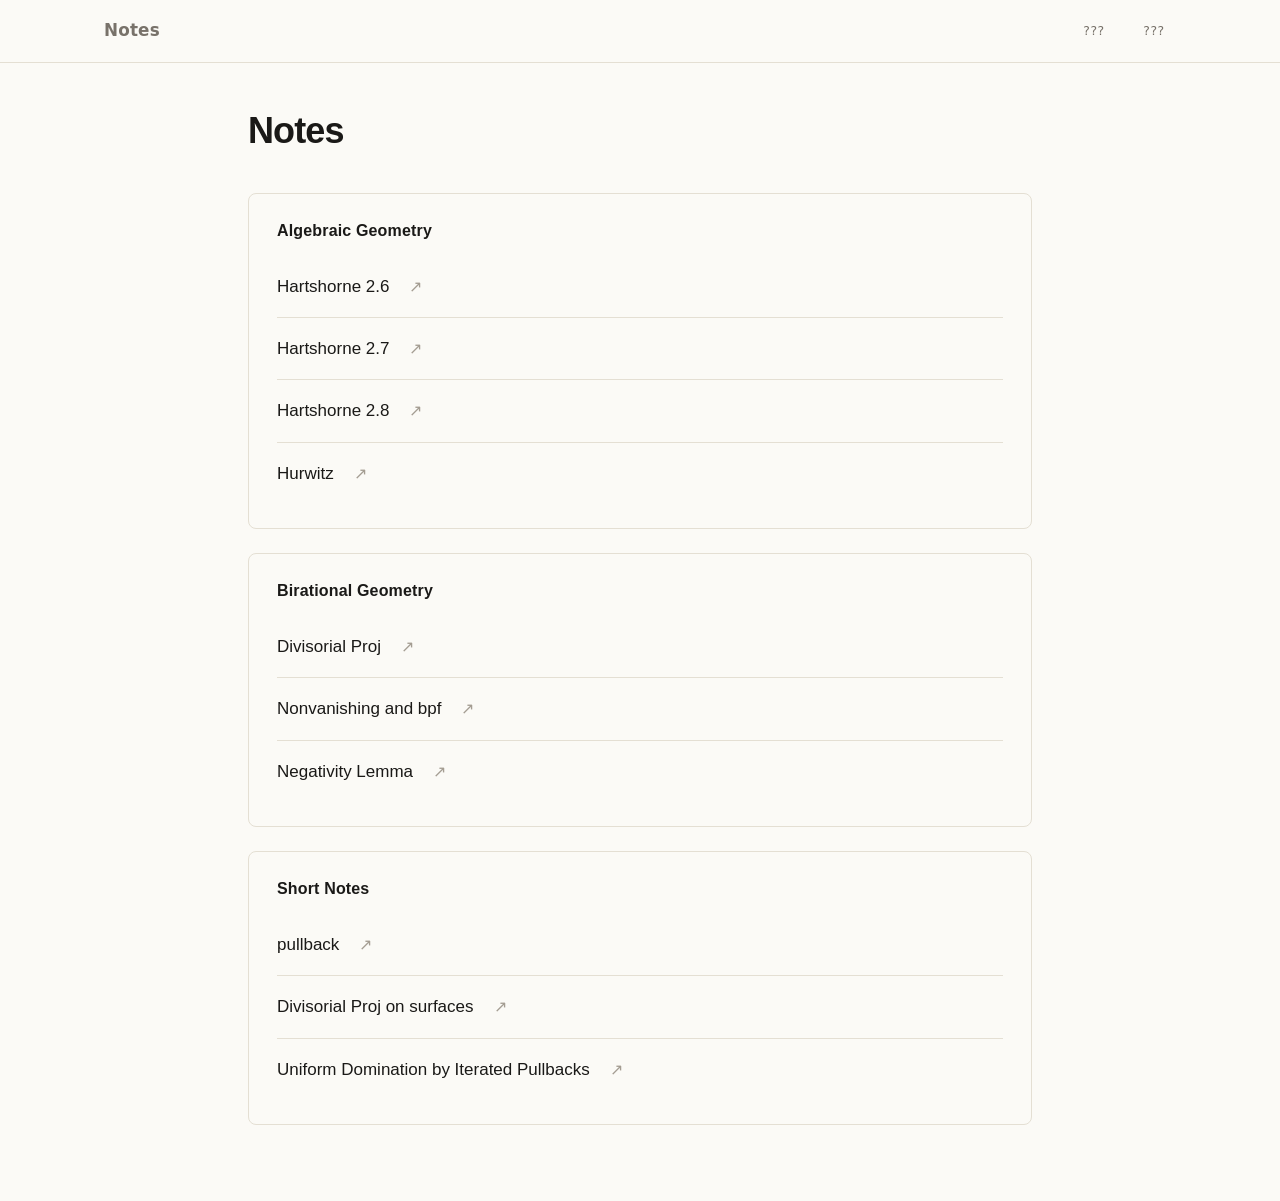
==== site/index.html @ 564befff "Add uniform domination note under Short Notes" ====
<!DOCTYPE html><html lang="en"><head><meta charset="utf-8">
<meta name="viewport" content="width=device-width,initial-scale=1"><title>Junjie Chen</title>
<style>
:root{--paper:#fbfaf6;--paper2:#f3f0e8;--ink:#1a1917;--soft:#3d3a34;--muted:#78726a;
--faint:#a49d92;--rule:#e4dfd3;--rule2:#cec7b7;--accent:#9a3b2c;--tint:rgba(154,59,44,.045);}
*{box-sizing:border-box}
body{margin:0;background:var(--paper);color:var(--soft);font-family:"Source Serif 4",Georgia,serif;
font-size:16.5px;line-height:1.8;-webkit-font-smoothing:antialiased}
a{color:var(--accent);text-decoration:underline;text-underline-offset:.2em;text-decoration-color:rgba(154,59,44,.3)}
.wrap{max-width:46rem;margin:0 auto;padding:0 1.8rem}
.topnav{display:flex;align-items:center;justify-content:space-between;gap:2rem;position:sticky;top:0;z-index:9;
background:rgba(251,250,246,.92);backdrop-filter:blur(8px);border-bottom:1px solid var(--rule);
padding:1rem 1.8rem;font-family:system-ui,sans-serif}
.brand{font-size:.95rem;letter-spacing:.18em;font-weight:600;color:var(--ink);text-decoration:none}
.topnav nav{display:flex;gap:1.4rem;font-size:.74rem;letter-spacing:.12em;margin-left:auto}
.topnav nav a{color:var(--muted);text-decoration:none}
.topnav nav a:hover{color:var(--accent)}
.topnav nav button{font:inherit;background:none;border:0;padding:0;color:var(--muted);cursor:pointer;letter-spacing:inherit}
.topnav nav button:hover{color:var(--accent)}
.hero{padding:5.5rem 0 3.5rem}
.hero h1{margin:0 0 .9rem;font-size:clamp(2.6rem,6vw,4rem);letter-spacing:-.02em;line-height:1.1;color:var(--ink)}
.hero p{margin:0;color:var(--muted);font-size:1rem;max-width:30rem}
section{padding:3.2rem 0;border-top:1px solid var(--rule)}
.shead{display:flex;align-items:baseline;gap:.9rem;margin-bottom:1.7rem}
.snum{font-family:system-ui,sans-serif;font-size:.7rem;letter-spacing:.12em;color:var(--accent)}
.shead h2{margin:0;font-size:1.05rem;font-weight:600;letter-spacing:.02em;color:var(--ink)}
.shead span.note{margin-left:auto;font-family:system-ui,sans-serif;font-size:.72rem;color:var(--faint)}
.group{margin:1.6rem 0 0}
.glabel{display:flex;align-items:center;gap:.75rem;font-family:system-ui,sans-serif;font-size:1.06rem;
font-weight:700;letter-spacing:.01em;color:var(--ink);margin:2.3rem 0 .85rem}
.glabel::before{content:"";width:22px;height:2px;background:var(--accent);flex:none}
.glabel:first-child{margin-top:.2rem}
.row{display:flex;align-items:baseline;gap:1rem;padding:.62rem 0;border-bottom:1px solid var(--rule);
text-decoration:none;color:inherit}
.row:last-child{border-bottom:0}
.row:hover .t{color:var(--accent)}
.row .t{font-size:1rem;color:var(--ink);transition:color .15s}
.row .meta{margin-left:auto;font-family:system-ui,sans-serif;font-size:.7rem;letter-spacing:.1em;color:var(--faint)}
.row .arrow{color:var(--faint);font-size:.8rem}
.row:hover .arrow{color:var(--accent)}
.empty{font-size:.9rem;color:var(--faint);padding:.5rem 0}
.about p{margin:0 0 .5rem;color:var(--muted);font-size:.95rem}
.about a{text-decoration:none;border-bottom:1px solid rgba(154,59,44,.28)}
footer{max-width:46rem;margin:0 auto;padding:2.6rem 1.8rem 4rem;color:var(--faint);
font-family:system-ui,sans-serif;font-size:.72rem;letter-spacing:.06em}
.crumb{font-family:system-ui,sans-serif;font-size:.78rem;letter-spacing:.02em;
color:var(--faint);margin:2.6rem 0 1.4rem}
.crumb a{color:var(--muted);text-decoration:none}
.crumb span{margin:0 .55rem;color:var(--rule2)}
main.article{max-width:44rem;margin:0 auto;padding:0 1.8rem 6rem}
.article h1{font-size:2rem;margin:.4rem 0 1.2rem;line-height:1.25;color:var(--ink)}
.article h2{font-size:1.3rem;margin:2.5rem 0 1rem;padding-bottom:.4rem;border-bottom:1px solid var(--rule);color:var(--ink)}
.article h3{font-size:1.06rem;margin:1.8rem 0 .6rem;color:var(--ink)}
.article p{margin:0 0 1.05rem;text-align:justify}
.header-section-number{font-family:system-ui,sans-serif;font-size:.78em;color:var(--faint);margin-right:.5em}
.stmt{margin:1.7rem 0;padding:1rem 1.3rem;border-left:2px solid var(--rule2)}
.stmt-theorem,.stmt-lemma,.stmt-proposition,.stmt-corollary{border-left-color:var(--accent);background:var(--tint)}
.stmt-definition{border-left-color:#35506f;background:rgba(53,80,111,.045)}
.stmt-head{display:flex;gap:.5rem;align-items:baseline;margin-bottom:.6rem;font-family:system-ui,sans-serif}
.stmt-kind{font-size:.74rem;font-weight:700;letter-spacing:.14em;color:var(--muted)}
.stmt-num{font-size:.78rem;font-weight:600;color:var(--muted)}
.stmt-theorem .stmt-kind,.stmt-theorem .stmt-num,.stmt-lemma .stmt-kind,.stmt-lemma .stmt-num{color:var(--accent)}
.stmt>p:last-child{margin-bottom:0}
.proof{margin:1.1rem 0 1.8rem;padding-left:1.2rem;border-left:1px solid var(--rule)}
.proof-head{font-family:system-ui,sans-serif;font-size:.72rem;font-weight:600;letter-spacing:.2em;color:var(--faint);margin-bottom:.5rem}
.eq{text-align:center;margin:1.4rem 0}.eq p{text-align:center;margin:0}
a.xref{text-decoration:none;border-bottom:1px solid rgba(154,59,44,.3)}
.math-source{margin:0 .05em}
.math-source.katex-display{margin:1.4rem 0;overflow-x:auto;overflow-y:hidden}
.katex{font-size:1.04em}

/* make4ht 输出的排版映射 */
/* pandoc 生成的定理块 */
.proposition,.lemma,.theorem,.corollary{margin:1.7rem 0;padding:1rem 1.3rem;border-left:2px solid var(--accent);background:var(--tint)}
.definition{margin:1.7rem 0;padding:1rem 1.3rem;border-left:2px solid #35506f;background:rgba(53,80,111,.045)}
.example,.remark{margin:1.7rem 0;padding:1rem 1.3rem;border-left:2px solid var(--rule2)}
.proposition p,.lemma p,.theorem p,.definition p,.example p,.remark p{margin:0 0 .6rem}
.proposition p:last-child,.lemma p:last-child,.theorem p:last-child,.definition p:last-child,
.example p:last-child,.remark p:last-child{margin-bottom:0}
.proof{margin:1.1rem 0 1.8rem;padding-left:1.2rem;border-left:1px solid var(--rule)}
.newtheorem{margin:1.6rem 0;padding:1rem 1.3rem;border-left:2px solid var(--rule2)}
.newtheorem .head{display:block;margin-bottom:.45rem;font-family:system-ui,sans-serif;font-size:.8rem;
font-weight:700;letter-spacing:.08em;color:var(--accent)}
.cmbx-12,.cmbx-10,.cmbx-9,.cmbx-8{font-weight:600}
.cmti-12,.cmti-10,.cmti-9,.cmti-8,.cmsl-12{font-style:italic}
.qopname{font-style:normal}
.titlemark{display:none}
h3.sectionHead{font-size:1.7rem;margin:0 0 1.2rem;padding-bottom:.5rem;border-bottom:1px solid var(--rule);color:var(--ink)}
h4.subsectionHead{font-size:1.22rem;margin:2.2rem 0 .8rem;font-weight:600;color:var(--ink)}
h5.subsubsectionHead{font-size:1.05rem;margin:1.8rem 0 .6rem;font-weight:600;color:var(--ink)}
.article p.noindent,.article p.indent{margin:0 0 1.05rem}
.article img{max-width:100%;height:auto;display:block;margin:1.4rem auto}
.article .newtheorem p:last-child{margin-bottom:0}

.article h4{font-size:1rem;margin:1.5rem 0 .5rem;font-weight:600;color:var(--ink)}
.article h5{font-size:.96rem;margin:1.2rem 0 .4rem;font-weight:600;color:var(--ink)}
.notelayout{max-width:64rem;margin:0 auto;padding:0 1.8rem;display:grid;
grid-template-columns:minmax(0,1fr) 13rem;gap:2.5rem;align-items:start}
.notelayout main.article{max-width:none;margin:0;padding:0 0 6rem}
.notetoc{position:sticky;top:4.2rem;padding-top:3.4rem;font-family:system-ui,sans-serif;font-size:.78rem;line-height:1.55}
.notetoc .side-label{margin:0 0 .7rem;font-size:.66rem;letter-spacing:.18em;text-transform:uppercase;color:var(--faint)}
.notetoc ul{list-style:none;margin:0;padding:0}
.notetoc ul ul{padding-left:.85rem}
.notetoc li{margin:0}
.notetoc a{display:block;padding:.22rem 0 .22rem .75rem;border-left:1px solid var(--rule);
color:var(--muted);text-decoration:none}
.notetoc a:hover{color:var(--ink)}
@media(max-width:1000px){.notelayout{grid-template-columns:1fr;padding:0 1.2rem}.notetoc{display:none}
.notelayout main.article{padding:0 0 4rem}}
.pdf-meta{font-family:system-ui,sans-serif;font-size:.78rem;color:var(--muted);margin:0 0 1rem}
.pdf-view{width:100%;height:78vh;border:1px solid var(--rule);border-radius:6px;background:var(--paper2)}
.pdf-fallback{font-size:.9rem;color:var(--muted);padding:1rem}
@media(max-width:760px){.pdf-view{height:65vh}}
@media(max-width:640px){.topnav{padding:.9rem 1.2rem}.topnav nav{gap:.9rem;font-size:.68rem}
.hero{padding:3.4rem 0 2.4rem}.row .meta{display:none}}
</style><link rel="stylesheet" href="assets/css/note-reading.css?v=20261115-3"></head><body>
<header class="topnav"><nav><a href="index.html#note">Notes</a><button id="egg" type="button" title="彩蛋" aria-label="彩蛋">???</button><button id="tiger-egg" type="button" title="老虎爆炸彩蛋" aria-label="老虎爆炸彩蛋">???</button></nav></header>

<div class="wrap">
  <div class="hero"><h1>Notes</h1></div>
  <section id="note">
    <div class="group"><p class="glabel">Algebraic Geometry</p><a class="row" href="notes/hartshorne-2-6.html"><span class="t">Hartshorne 2.6</span><span class="arrow">↗</span></a><a class="row" href="notes/hartshorne-2-7.html"><span class="t">Hartshorne 2.7</span><span class="arrow">↗</span></a><a class="row" href="notes/hartshorne-2-8.html"><span class="t">Hartshorne 2.8</span><span class="arrow">↗</span></a><a class="row" href="notes/hurwitz.html"><span class="t">Hurwitz</span><span class="arrow">↗</span></a></div><div class="group"><p class="glabel">Birational Geometry</p><a class="row" href="notes/divisorial-proj.html"><span class="t">Divisorial Proj</span><span class="arrow">↗</span></a><a class="row" href="notes/nonvanishing-bpf.html"><span class="t">Nonvanishing and bpf</span><span class="arrow">↗</span></a><a class="row" href="notes/negativity.html"><span class="t">Negativity Lemma</span><span class="arrow">↗</span></a></div>
    <div class="group" id="short-notes"><p class="glabel">Short Notes</p><a class="row" href="notes/pullback.html"><span class="t">pullback</span><span class="arrow">↗</span></a><a class="row" href="notes/divisorial-proj-surfaces.html"><span class="t">Divisorial Proj on surfaces</span><span class="arrow">↗</span></a><a class="row" href="notes/uniform-domination.html"><span class="t">Uniform Domination by Iterated Pullbacks</span><span class="arrow">↗</span></a></div>
  </section>
</div>

<canvas id="fx" style="position:fixed;inset:0;pointer-events:none;z-index:9998"></canvas>
<div id="fx-flash" style="position:fixed;inset:0;pointer-events:none;z-index:9997;opacity:0;
  background:radial-gradient(circle at 50% 42%, rgba(255,246,214,.95) 0%, rgba(255,214,140,.45) 22%,
  rgba(255,255,255,0) 62%);transition:opacity .5s ease-out"></div>
<script src="assets/js/celebration.js?v=bd45872902ae" defer></script>

<script src="assets/js/tiger-celebration.js?v=20261115-5" defer></script>
</body></html>
---- site/assets/css/note-reading.css ----
/* Shared reading layout: quiet chrome, a warm paper surface, and local math scrolling. */
html{-webkit-text-size-adjust:100%;text-size-adjust:100%;scroll-padding-top:88px}
body{font-family:-apple-system,BlinkMacSystemFont,"Segoe UI","PingFang SC","Hiragino Sans GB","Microsoft YaHei",Arial,sans-serif;font-size:17px;line-height:1.85;}
a{text-underline-offset:3px}
a:hover{}
:focus-visible{outline:2px solid var(--accent);outline-offset:4px}
.topnav{min-height:62px;padding:0 28px;border-bottom:1px solid var(--rule);backdrop-filter:none}
.topnav nav{align-items:center;width:100%;max-width:1072px;min-height:62px;margin:0 auto;gap:16px;font-family:system-ui,sans-serif;font-size:.78rem;letter-spacing:.02em}
.topnav nav>a:first-child{margin-right:auto;font-weight:650;font-size:1.05rem;letter-spacing:.01em}
.topnav nav button{min-width:44px;min-height:44px;letter-spacing:.04em;border-radius:6px;transition:background .15s,color .15s}
.topnav nav button:hover{}
.notelayout{max-width:1104px;grid-template-columns:minmax(0,784px) minmax(0,224px);gap:32px;margin:28px auto 64px;padding:0 16px;align-items:start}
.notelayout.without-toc{display:block;max-width:816px}
main.article,.notelayout main.article{min-width:0;max-width:784px;width:100%;margin:28px auto 64px;padding:34px 48px 60px;border:1px solid var(--rule);border-radius:8px;}
.notelayout main.article{margin:0;max-width:none}
.article .crumb{margin:0 0 16px;font:400 .78rem/1.65 system-ui,sans-serif;letter-spacing:.02em;text-transform:none}
.article .crumb a{}.article .crumb span{}
.article h1{font-family:inherit;font-size:34px;line-height:1.35;font-weight:750;letter-spacing:-.025em;margin:0 0 34px;overflow-wrap:break-word}
.article h2{font-family:inherit;font-size:23px;line-height:1.5;font-weight:700;margin:38px 0 18px;padding:0;border:0;letter-spacing:-.01em}
.article h3{font-family:inherit;font-size:19px;line-height:1.6;font-weight:650;margin:28px 0 14px;letter-spacing:0}
.article h4,.article h5{font-family:inherit;font-size:17px;line-height:1.65;font-weight:650;}
.article p,.article p.noindent,.article p.indent{margin:0 0 1.15em;text-align:left;text-align-last:auto;word-spacing:normal;overflow-wrap:break-word}
.article :is(section,details,h1,h2,h3,h4,h5,[id]){scroll-margin-top:88px}
.article section{padding:0;border-top:0}
.article ul,.article ol{padding-left:1.5em;margin:16px 0 24px}
.article li{margin:7px 0}.article li>p{margin-bottom:.65em}
.article :is(.proposition,.lemma,.theorem,.corollary,.stmt,.newtheorem,.note-statement){min-width:0;margin:26px 0;padding:17px 20px;border:0;border-left:3px solid var(--accent);border-radius:0 5px 5px 0;}
.article :is(.definition,.example,.remark){min-width:0;margin:26px 0;padding:16px 20px;border:0;border-left:3px solid var(--rule2);border-radius:0 5px 5px 0;}
.article .definition{}
.article :is(.proposition,.lemma,.theorem,.corollary,.definition,.example,.remark,.stmt,.note-statement)>p:last-child{margin-bottom:0}
.article :is(.proposition,.lemma,.theorem,.corollary,.definition,.example,.remark) strong:first-child{font-weight:650}
.article .proof{min-width:0;margin:22px 0 30px;padding-left:17px;border-left:2px solid var(--rule)}
.article .proof-head{font-family:inherit;font-size:.85rem;letter-spacing:0;}
.article img{max-width:100%;height:auto;margin:24px auto}
.article .references{font-size:.9em;line-height:1.8;border-top:1px solid var(--rule);padding-top:18px}
.article .katex{font-size:1.03em}
.article .math-source.math-display{display:block;box-sizing:border-box;min-width:0;width:100%;max-width:100%;margin:20px 0;padding:6px 1px;overflow-x:auto;overflow-y:hidden;overscroll-behavior-x:contain;-webkit-overflow-scrolling:touch;text-align:center;scrollbar-width:thin;}
.article .math-source.math-display>.katex-display{display:block;width:max-content;min-width:100%;max-width:none;margin:0;padding:0;overflow:visible;text-align:center}
.article .math-display.math-fallback>math{display:block;width:max-content;min-width:100%;max-width:none;margin:0;text-align:center}
.article .math-inline-overflow{display:inline-block;max-width:100%;overflow-x:auto;overflow-y:hidden;vertical-align:middle;padding:3px 0;scrollbar-width:thin}
.notetoc{position:sticky;top:88px;margin:0;padding:20px 0;max-height:calc(100dvh - 112px);font:.78rem/1.6 system-ui,sans-serif}
.notetoc .side-label{padding:0 12px;margin:0 0 14px;font-size:.72rem;letter-spacing:.02em;text-transform:none}
.notetoc>ul{border-left:1px solid var(--rule);padding-left:0}
.notetoc a{padding:7px 12px;border-radius:0 4px 4px 0}
.notetoc a:hover{}
.notetoc a[aria-current="location"]{font-weight:600;}
.mobile-toc{display:none}
.article.negativity-note{font-size:17px}
.article.negativity-note .note-statement{padding:18px 20px;border-left:3px solid var(--accent);}
.article.negativity-note .note-statement>h2{font-family:inherit;font-size:17px;line-height:1.6;font-weight:650;margin:0 0 12px;border:0;padding:0}
.article.negativity-note .proof-chapter>h2{margin:34px 0 22px;padding:0;border:0;font-size:23px}
.article.negativity-note .proof-step{margin:24px 0 30px;padding:0;border:0}
.article.negativity-note .proof-step h3{font:650 18px/1.6 -apple-system,BlinkMacSystemFont,"Segoe UI",sans-serif;margin:0 0 10px}
.article.negativity-note .step-number{}
.article.negativity-note .proof-fold{border-bottom:1px solid var(--rule)}
.article.negativity-note .proof-fold>summary{font:500 15px/1.6 system-ui,sans-serif;padding:12px 2px;min-height:48px}
.article.negativity-note .proof-content{padding:12px 2px 18px}
.article.negativity-note .qed{}
.wrap{max-width:832px;margin:0 auto;padding:0 24px}
.wrap>.hero{padding:48px 0 28px}.hero h1{font-size:36px;font-weight:750;letter-spacing:-.025em}
.wrap>#note{padding:0 0 52px;border:0}
#note>.group{margin:0 0 24px;padding:24px 28px;border:1px solid var(--rule);border-radius:8px;}
#note .glabel{font-family:inherit;font-size:16px;line-height:1.6;font-weight:650;margin:0 0 12px;}
#note .glabel::before{display:none}
#note .row{gap:20px;padding:15px 0;}
#note .row .t{font-size:17px;font-weight:500;}
#note .row:hover .t,#note .row:hover .arrow{}
#note .row .arrow{font-size:16px;}
@media(max-width:1000px){
 .notelayout{display:block;max-width:816px;padding:0 16px;margin:20px auto 40px}.notetoc{display:none}
 .notelayout main.article{padding:30px 40px 48px}
 .mobile-toc{display:block;margin:-12px 0 26px;border:1px solid var(--rule);border-radius:6px;font:400 .83rem/1.65 system-ui,sans-serif}
 .mobile-toc>summary{cursor:pointer;min-height:44px;padding:11px 14px;font-weight:500}
 .mobile-toc ul{list-style:none;padding:0 14px 12px;margin:0}.mobile-toc ul ul{padding:4px 0 3px 14px}
 .mobile-toc li{margin:0}.mobile-toc a{display:block;padding:7px 0;text-decoration:none;overflow-wrap:break-word}
}
@media(max-width:640px){
 body{font-size:17px;line-height:1.85}
 .topnav{padding:0 18px;min-height:56px}.topnav nav{min-height:56px;gap:10px;font-size:.78rem;letter-spacing:.02em}
 .topnav nav>a:first-child{font-size:1rem}.topnav nav button{margin-block:0!important}
 .notelayout,.notelayout.without-toc{max-width:none;margin:0 auto;padding:0}
 main.article,.notelayout main.article,main.article.negativity-note{border:0;border-radius:0;margin:0 auto;padding:24px 20px 48px}
 .article .crumb{margin-bottom:16px;font-size:.78rem;line-height:1.6}
 .article h1{font-size:28px;line-height:1.38;margin-bottom:28px}
 .article h2{font-size:21px;margin:30px 0 16px}.article h3{font-size:18px;margin:24px 0 12px}
 .article :is(.proposition,.lemma,.theorem,.corollary,.stmt,.newtheorem,.note-statement,.definition,.example,.remark){margin:22px 0;padding:14px 15px}
 .article .proof{padding-left:12px;margin:20px 0 26px}
 .article .math-source.math-display{margin:18px 0;padding-block:6px}
 .article .katex{font-size:1em}
 .article.negativity-note .note-statement{padding:15px}.article.negativity-note .proof-step h3{font-size:17px}
 .article.negativity-note .proof-chapter>h2{font-size:21px}
 .mobile-toc{margin:-8px 0 24px;}
 .wrap{padding:0 20px}.wrap>.hero{padding:30px 0 24px}.hero h1{font-size:30px}
 #note>.group{padding:20px 0;margin:0;border:0;border-top:1px solid var(--rule);border-radius:0;}
 #note .row{padding:14px 0}#note .row .t{font-size:16px}
}
@media(prefers-reduced-motion:reduce){.topnav nav button{transition:none}}


#fx,#tiger-fx{max-width:100%;max-height:100%}



html{overflow-x:clip}



/* Use the site's original paper, brown text, terracotta accents and theorem colors. */
.article .stmt,.article .newtheorem{border-left-color:var(--rule2);background:transparent}
.article :is(.proposition,.lemma,.theorem,.corollary,.stmt-theorem,.stmt-lemma,.stmt-proposition,.stmt-corollary){border-left-color:var(--accent);background:var(--tint)}
.article :is(.definition,.stmt-definition){border-left-color:#35506f;background:rgba(53,80,111,.045)}
.article :is(.example,.remark){border-left-color:var(--rule2);background:transparent}
.article.negativity-note .note-statement{border-left-color:var(--note-green);background:var(--note-wash)}
.notetoc a[aria-current="location"]{color:var(--accent);background:var(--paper2);box-shadow:-2px 0 var(--accent)}
.mobile-toc{border-color:var(--rule);background:var(--paper2)}
.mobile-toc>summary,.mobile-toc a{color:var(--muted)}
.article .math-display{scrollbar-color:var(--rule2) transparent}
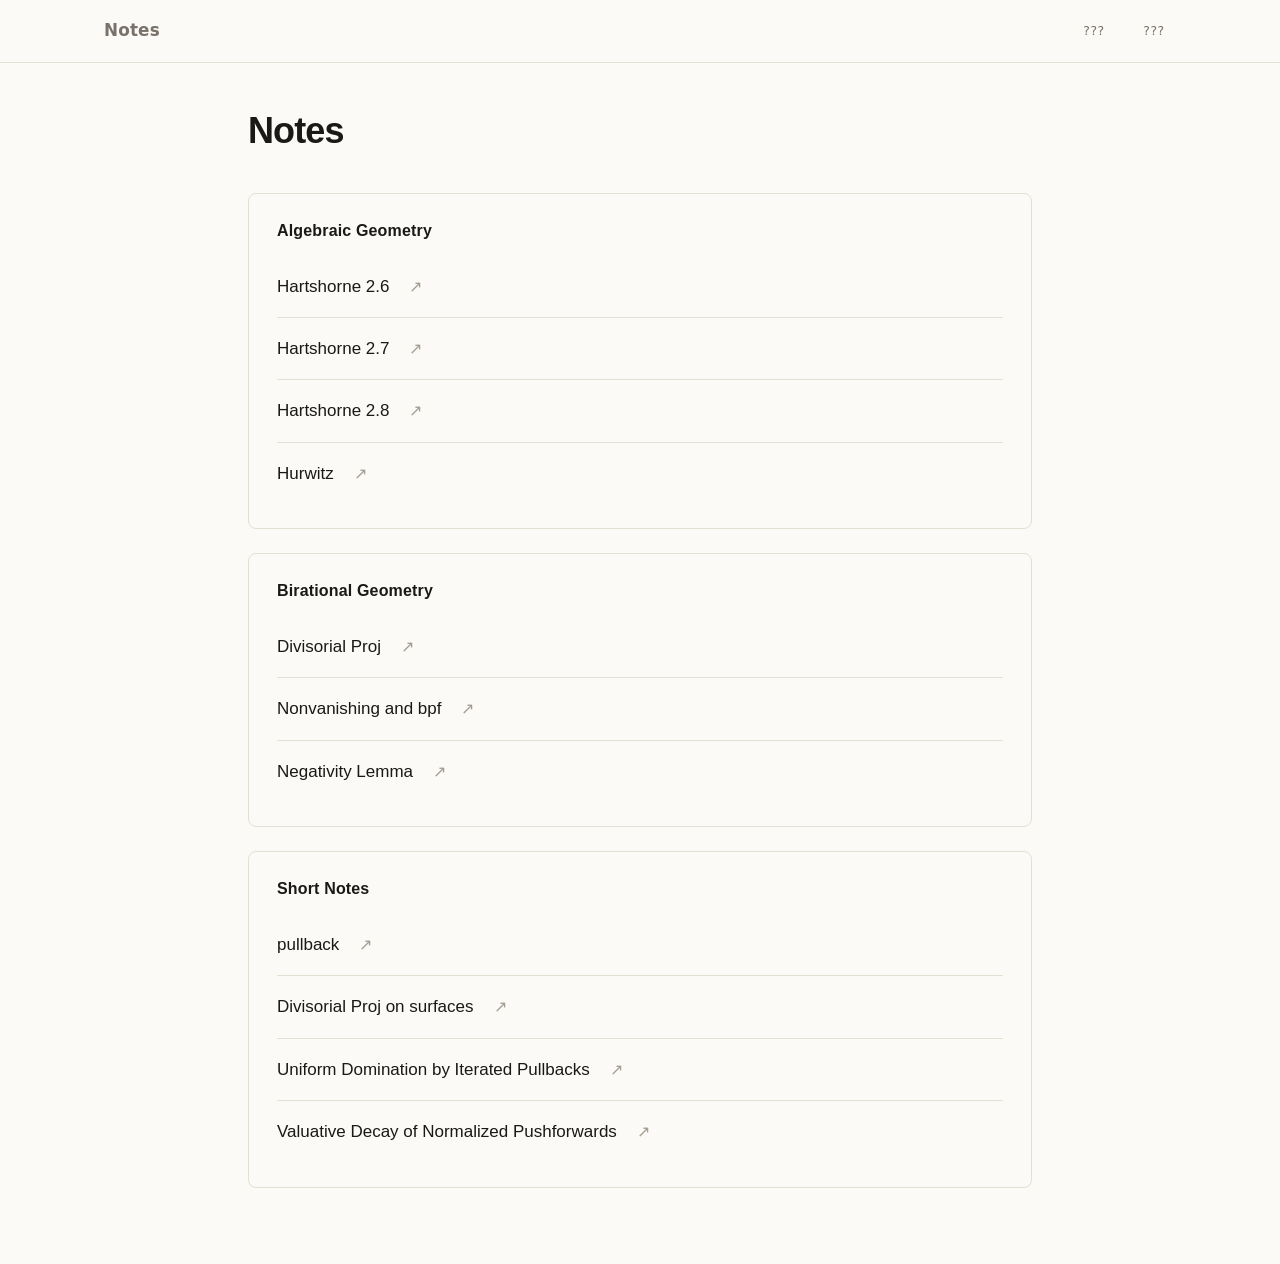
==== commit a6824b13: "Publish valuative decay proof under Short Notes" ====
--- a/site/index.html
+++ b/site/index.html
@@ -120,7 +120,7 @@
   <div class="hero"><h1>Notes</h1></div>
   <section id="note">
     <div class="group"><p class="glabel">Algebraic Geometry</p><a class="row" href="notes/hartshorne-2-6.html"><span class="t">Hartshorne 2.6</span><span class="arrow">↗</span></a><a class="row" href="notes/hartshorne-2-7.html"><span class="t">Hartshorne 2.7</span><span class="arrow">↗</span></a><a class="row" href="notes/hartshorne-2-8.html"><span class="t">Hartshorne 2.8</span><span class="arrow">↗</span></a><a class="row" href="notes/hurwitz.html"><span class="t">Hurwitz</span><span class="arrow">↗</span></a></div><div class="group"><p class="glabel">Birational Geometry</p><a class="row" href="notes/divisorial-proj.html"><span class="t">Divisorial Proj</span><span class="arrow">↗</span></a><a class="row" href="notes/nonvanishing-bpf.html"><span class="t">Nonvanishing and bpf</span><span class="arrow">↗</span></a><a class="row" href="notes/negativity.html"><span class="t">Negativity Lemma</span><span class="arrow">↗</span></a></div>
-    <div class="group" id="short-notes"><p class="glabel">Short Notes</p><a class="row" href="notes/pullback.html"><span class="t">pullback</span><span class="arrow">↗</span></a><a class="row" href="notes/divisorial-proj-surfaces.html"><span class="t">Divisorial Proj on surfaces</span><span class="arrow">↗</span></a><a class="row" href="notes/uniform-domination.html"><span class="t">Uniform Domination by Iterated Pullbacks</span><span class="arrow">↗</span></a></div>
+    <div class="group" id="short-notes"><p class="glabel">Short Notes</p><a class="row" href="notes/pullback.html"><span class="t">pullback</span><span class="arrow">↗</span></a><a class="row" href="notes/divisorial-proj-surfaces.html"><span class="t">Divisorial Proj on surfaces</span><span class="arrow">↗</span></a><a class="row" href="notes/uniform-domination.html"><span class="t">Uniform Domination by Iterated Pullbacks</span><span class="arrow">↗</span></a><a class="row" href="notes/valuative-decay.html"><span class="t">Valuative Decay of Normalized Pushforwards</span><span class="arrow">↗</span></a></div>
   </section>
 </div>
 
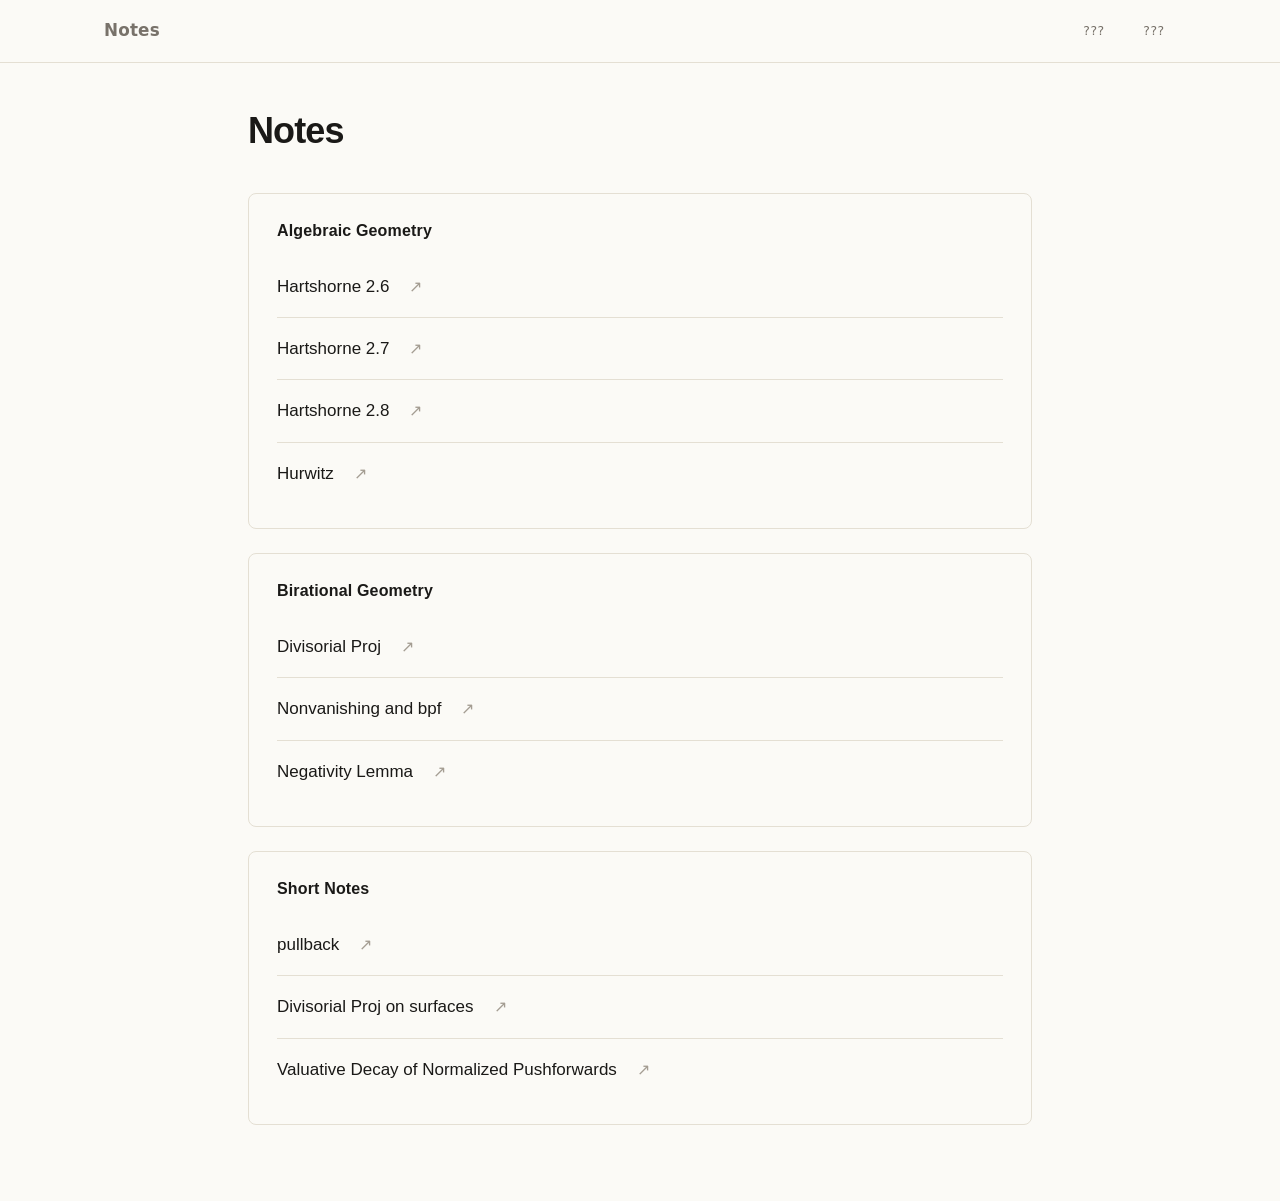
==== commit 79019524: "Remove superseded uniform domination entry from homepage" ====
--- a/site/index.html
+++ b/site/index.html
@@ -120,7 +120,7 @@
   <div class="hero"><h1>Notes</h1></div>
   <section id="note">
     <div class="group"><p class="glabel">Algebraic Geometry</p><a class="row" href="notes/hartshorne-2-6.html"><span class="t">Hartshorne 2.6</span><span class="arrow">↗</span></a><a class="row" href="notes/hartshorne-2-7.html"><span class="t">Hartshorne 2.7</span><span class="arrow">↗</span></a><a class="row" href="notes/hartshorne-2-8.html"><span class="t">Hartshorne 2.8</span><span class="arrow">↗</span></a><a class="row" href="notes/hurwitz.html"><span class="t">Hurwitz</span><span class="arrow">↗</span></a></div><div class="group"><p class="glabel">Birational Geometry</p><a class="row" href="notes/divisorial-proj.html"><span class="t">Divisorial Proj</span><span class="arrow">↗</span></a><a class="row" href="notes/nonvanishing-bpf.html"><span class="t">Nonvanishing and bpf</span><span class="arrow">↗</span></a><a class="row" href="notes/negativity.html"><span class="t">Negativity Lemma</span><span class="arrow">↗</span></a></div>
-    <div class="group" id="short-notes"><p class="glabel">Short Notes</p><a class="row" href="notes/pullback.html"><span class="t">pullback</span><span class="arrow">↗</span></a><a class="row" href="notes/divisorial-proj-surfaces.html"><span class="t">Divisorial Proj on surfaces</span><span class="arrow">↗</span></a><a class="row" href="notes/uniform-domination.html"><span class="t">Uniform Domination by Iterated Pullbacks</span><span class="arrow">↗</span></a><a class="row" href="notes/valuative-decay.html"><span class="t">Valuative Decay of Normalized Pushforwards</span><span class="arrow">↗</span></a></div>
+    <div class="group" id="short-notes"><p class="glabel">Short Notes</p><a class="row" href="notes/pullback.html"><span class="t">pullback</span><span class="arrow">↗</span></a><a class="row" href="notes/divisorial-proj-surfaces.html"><span class="t">Divisorial Proj on surfaces</span><span class="arrow">↗</span></a><a class="row" href="notes/valuative-decay.html"><span class="t">Valuative Decay of Normalized Pushforwards</span><span class="arrow">↗</span></a></div>
   </section>
 </div>
 
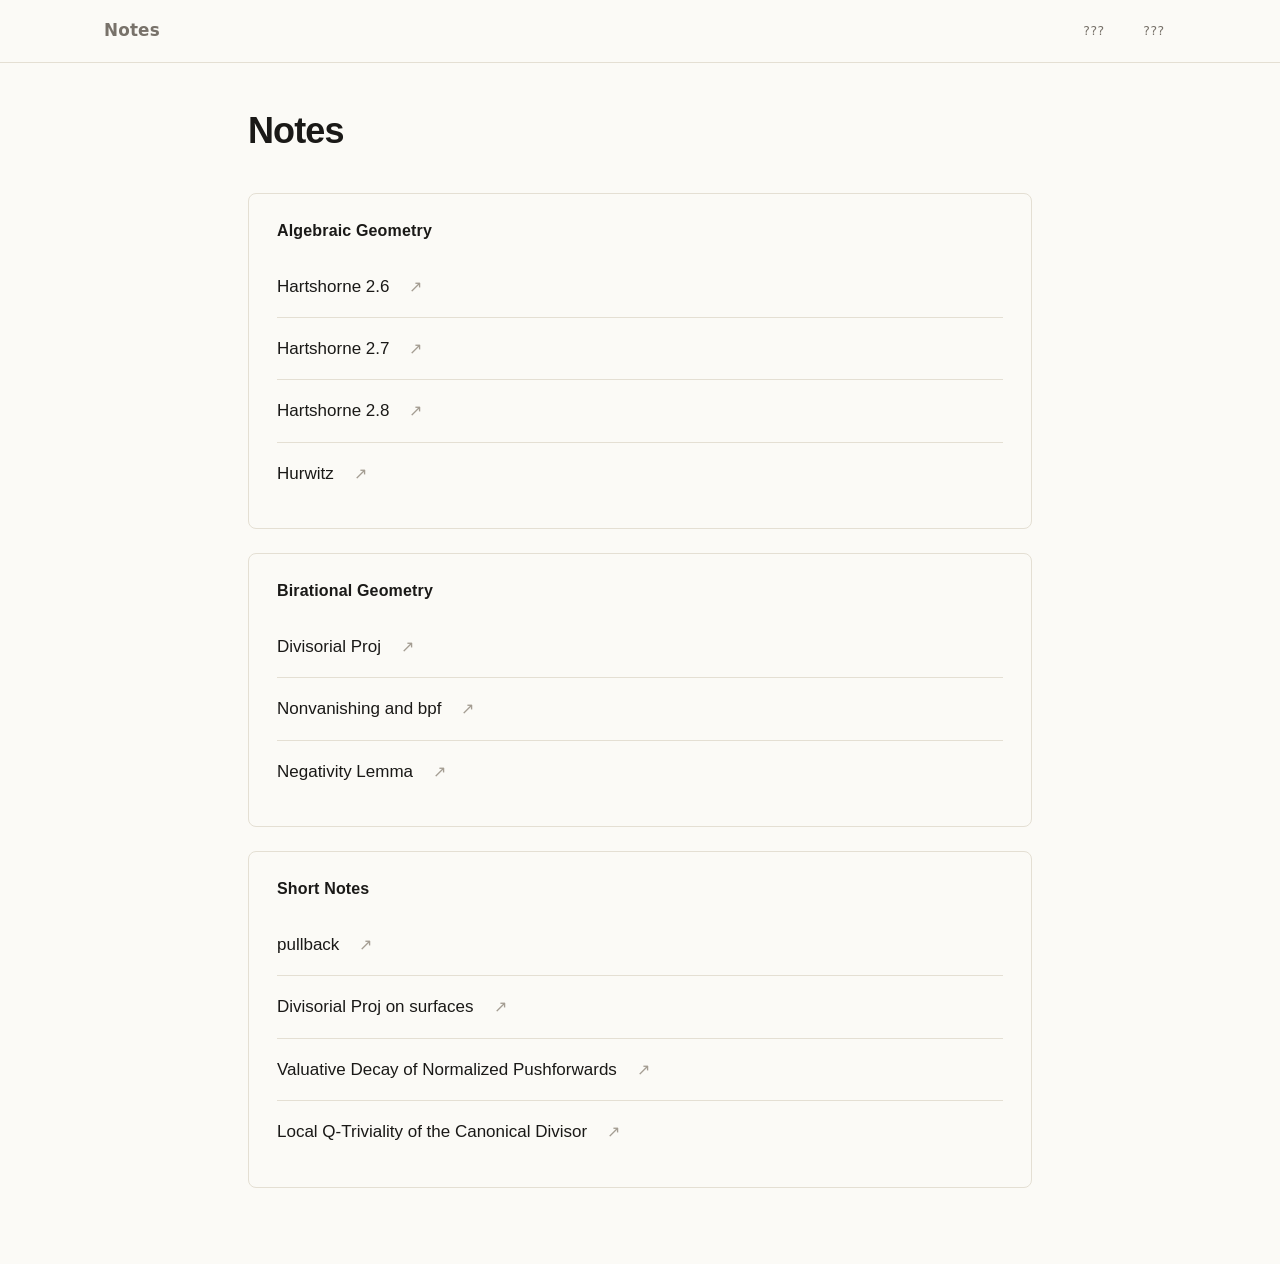
==== commit dc5bf335: "Publish local Q-triviality statements under Short Notes" ====
--- a/site/index.html
+++ b/site/index.html
@@ -120,7 +120,7 @@
   <div class="hero"><h1>Notes</h1></div>
   <section id="note">
     <div class="group"><p class="glabel">Algebraic Geometry</p><a class="row" href="notes/hartshorne-2-6.html"><span class="t">Hartshorne 2.6</span><span class="arrow">↗</span></a><a class="row" href="notes/hartshorne-2-7.html"><span class="t">Hartshorne 2.7</span><span class="arrow">↗</span></a><a class="row" href="notes/hartshorne-2-8.html"><span class="t">Hartshorne 2.8</span><span class="arrow">↗</span></a><a class="row" href="notes/hurwitz.html"><span class="t">Hurwitz</span><span class="arrow">↗</span></a></div><div class="group"><p class="glabel">Birational Geometry</p><a class="row" href="notes/divisorial-proj.html"><span class="t">Divisorial Proj</span><span class="arrow">↗</span></a><a class="row" href="notes/nonvanishing-bpf.html"><span class="t">Nonvanishing and bpf</span><span class="arrow">↗</span></a><a class="row" href="notes/negativity.html"><span class="t">Negativity Lemma</span><span class="arrow">↗</span></a></div>
-    <div class="group" id="short-notes"><p class="glabel">Short Notes</p><a class="row" href="notes/pullback.html"><span class="t">pullback</span><span class="arrow">↗</span></a><a class="row" href="notes/divisorial-proj-surfaces.html"><span class="t">Divisorial Proj on surfaces</span><span class="arrow">↗</span></a><a class="row" href="notes/valuative-decay.html"><span class="t">Valuative Decay of Normalized Pushforwards</span><span class="arrow">↗</span></a></div>
+    <div class="group" id="short-notes"><p class="glabel">Short Notes</p><a class="row" href="notes/pullback.html"><span class="t">pullback</span><span class="arrow">↗</span></a><a class="row" href="notes/divisorial-proj-surfaces.html"><span class="t">Divisorial Proj on surfaces</span><span class="arrow">↗</span></a><a class="row" href="notes/valuative-decay.html"><span class="t">Valuative Decay of Normalized Pushforwards</span><span class="arrow">↗</span></a><a class="row" href="notes/local-q-triviality.html"><span class="t">Local Q-Triviality of the Canonical Divisor</span><span class="arrow">↗</span></a></div>
   </section>
 </div>
 
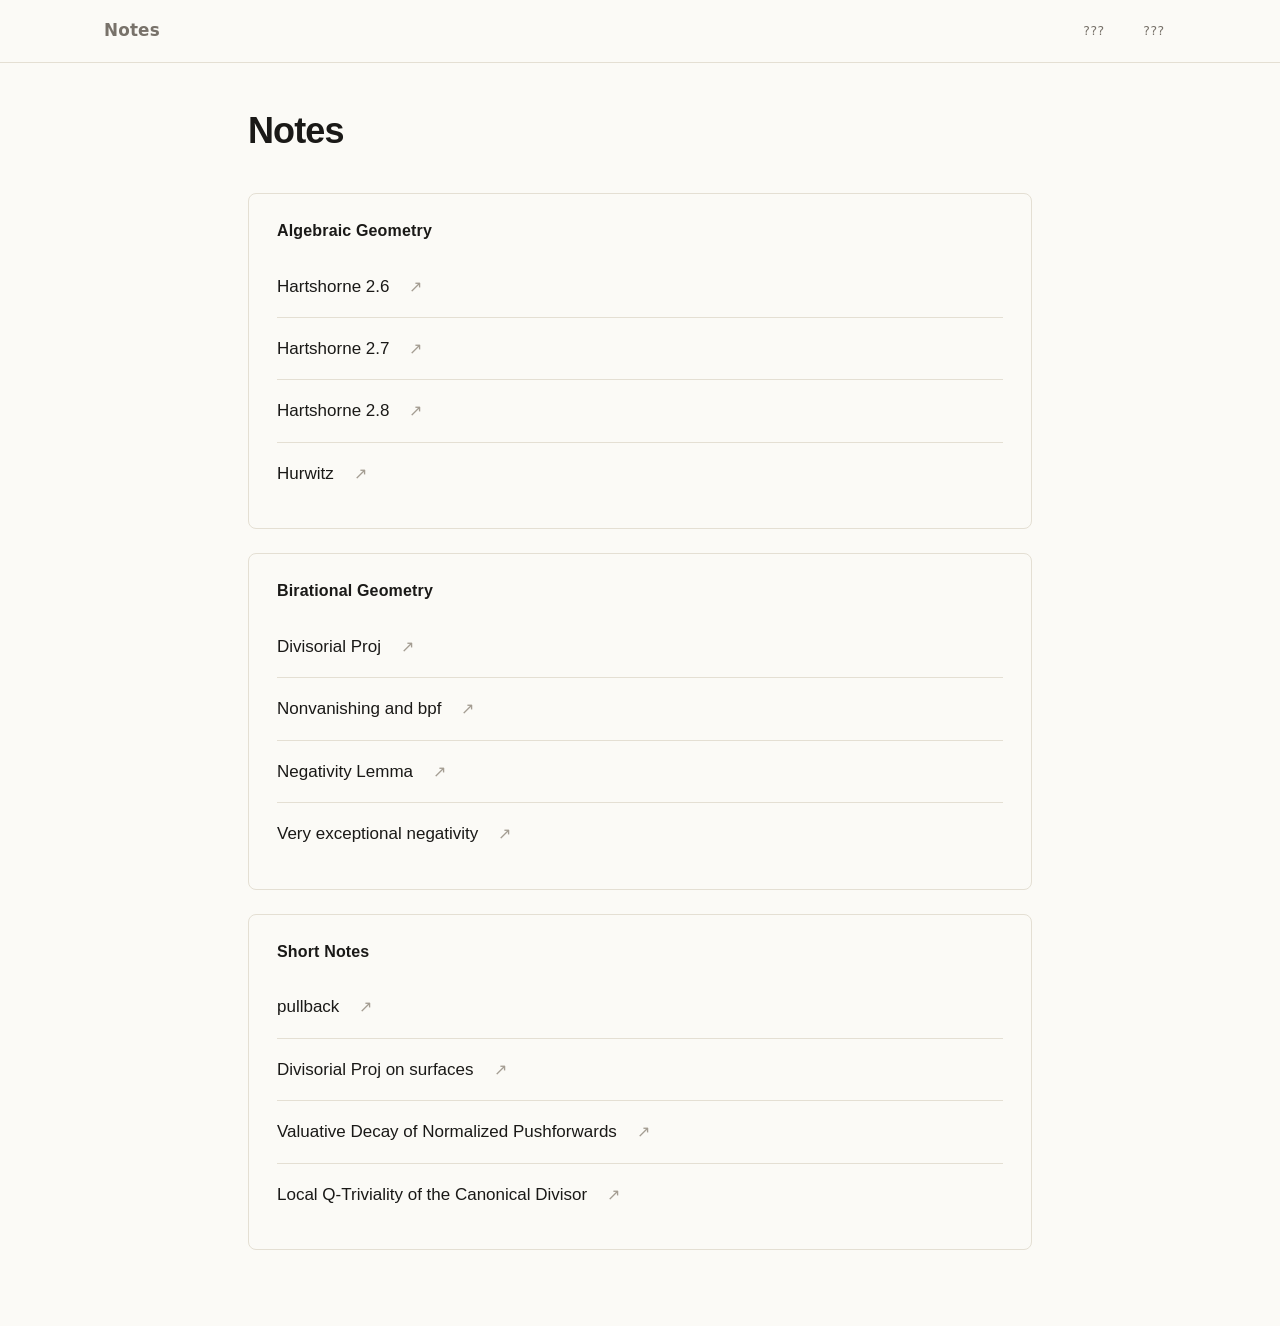
==== commit 0fee6a7b: "Add very exceptional negativity note to Birational Geometry" ====
--- a/site/index.html
+++ b/site/index.html
@@ -119,7 +119,7 @@
 <div class="wrap">
   <div class="hero"><h1>Notes</h1></div>
   <section id="note">
-    <div class="group"><p class="glabel">Algebraic Geometry</p><a class="row" href="notes/hartshorne-2-6.html"><span class="t">Hartshorne 2.6</span><span class="arrow">↗</span></a><a class="row" href="notes/hartshorne-2-7.html"><span class="t">Hartshorne 2.7</span><span class="arrow">↗</span></a><a class="row" href="notes/hartshorne-2-8.html"><span class="t">Hartshorne 2.8</span><span class="arrow">↗</span></a><a class="row" href="notes/hurwitz.html"><span class="t">Hurwitz</span><span class="arrow">↗</span></a></div><div class="group"><p class="glabel">Birational Geometry</p><a class="row" href="notes/divisorial-proj.html"><span class="t">Divisorial Proj</span><span class="arrow">↗</span></a><a class="row" href="notes/nonvanishing-bpf.html"><span class="t">Nonvanishing and bpf</span><span class="arrow">↗</span></a><a class="row" href="notes/negativity.html"><span class="t">Negativity Lemma</span><span class="arrow">↗</span></a></div>
+    <div class="group"><p class="glabel">Algebraic Geometry</p><a class="row" href="notes/hartshorne-2-6.html"><span class="t">Hartshorne 2.6</span><span class="arrow">↗</span></a><a class="row" href="notes/hartshorne-2-7.html"><span class="t">Hartshorne 2.7</span><span class="arrow">↗</span></a><a class="row" href="notes/hartshorne-2-8.html"><span class="t">Hartshorne 2.8</span><span class="arrow">↗</span></a><a class="row" href="notes/hurwitz.html"><span class="t">Hurwitz</span><span class="arrow">↗</span></a></div><div class="group"><p class="glabel">Birational Geometry</p><a class="row" href="notes/divisorial-proj.html"><span class="t">Divisorial Proj</span><span class="arrow">↗</span></a><a class="row" href="notes/nonvanishing-bpf.html"><span class="t">Nonvanishing and bpf</span><span class="arrow">↗</span></a><a class="row" href="notes/negativity.html"><span class="t">Negativity Lemma</span><span class="arrow">↗</span></a><a class="row" href="notes/very-exceptional-negativity.html"><span class="t">Very exceptional negativity</span><span class="arrow">↗</span></a></div>
     <div class="group" id="short-notes"><p class="glabel">Short Notes</p><a class="row" href="notes/pullback.html"><span class="t">pullback</span><span class="arrow">↗</span></a><a class="row" href="notes/divisorial-proj-surfaces.html"><span class="t">Divisorial Proj on surfaces</span><span class="arrow">↗</span></a><a class="row" href="notes/valuative-decay.html"><span class="t">Valuative Decay of Normalized Pushforwards</span><span class="arrow">↗</span></a><a class="row" href="notes/local-q-triviality.html"><span class="t">Local Q-Triviality of the Canonical Divisor</span><span class="arrow">↗</span></a></div>
   </section>
 </div>
@@ -130,5 +130,5 @@
   rgba(255,255,255,0) 62%);transition:opacity .5s ease-out"></div>
 <script src="assets/js/celebration.js?v=bd45872902ae" defer></script>
 
-<script src="assets/js/tiger-celebration.js?v=20261115-5" defer></script>
+<script src="assets/js/tiger-celebration.js?v=20261115-5" defer></script>
 </body></html>
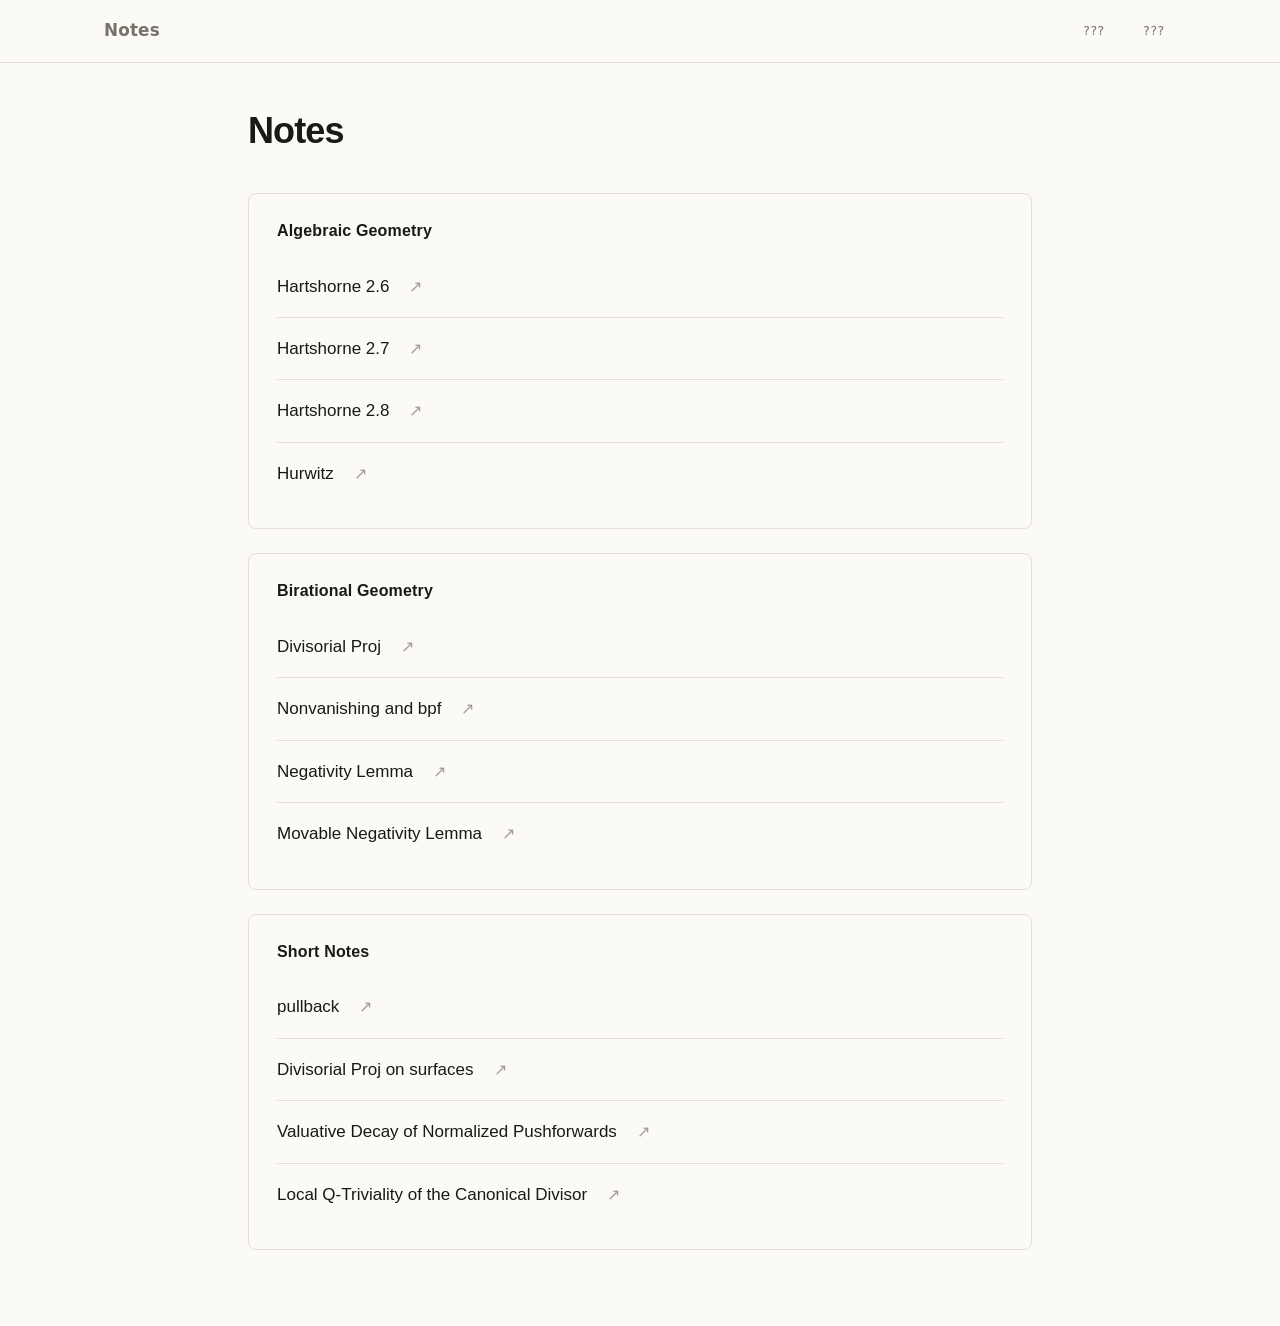
==== commit 42eb39ee: "Rename note to Movable Negativity Lemma" ====
--- a/site/index.html
+++ b/site/index.html
@@ -119,7 +119,7 @@
 <div class="wrap">
   <div class="hero"><h1>Notes</h1></div>
   <section id="note">
-    <div class="group"><p class="glabel">Algebraic Geometry</p><a class="row" href="notes/hartshorne-2-6.html"><span class="t">Hartshorne 2.6</span><span class="arrow">↗</span></a><a class="row" href="notes/hartshorne-2-7.html"><span class="t">Hartshorne 2.7</span><span class="arrow">↗</span></a><a class="row" href="notes/hartshorne-2-8.html"><span class="t">Hartshorne 2.8</span><span class="arrow">↗</span></a><a class="row" href="notes/hurwitz.html"><span class="t">Hurwitz</span><span class="arrow">↗</span></a></div><div class="group"><p class="glabel">Birational Geometry</p><a class="row" href="notes/divisorial-proj.html"><span class="t">Divisorial Proj</span><span class="arrow">↗</span></a><a class="row" href="notes/nonvanishing-bpf.html"><span class="t">Nonvanishing and bpf</span><span class="arrow">↗</span></a><a class="row" href="notes/negativity.html"><span class="t">Negativity Lemma</span><span class="arrow">↗</span></a><a class="row" href="notes/very-exceptional-negativity.html"><span class="t">Very exceptional negativity</span><span class="arrow">↗</span></a></div>
+    <div class="group"><p class="glabel">Algebraic Geometry</p><a class="row" href="notes/hartshorne-2-6.html"><span class="t">Hartshorne 2.6</span><span class="arrow">↗</span></a><a class="row" href="notes/hartshorne-2-7.html"><span class="t">Hartshorne 2.7</span><span class="arrow">↗</span></a><a class="row" href="notes/hartshorne-2-8.html"><span class="t">Hartshorne 2.8</span><span class="arrow">↗</span></a><a class="row" href="notes/hurwitz.html"><span class="t">Hurwitz</span><span class="arrow">↗</span></a></div><div class="group"><p class="glabel">Birational Geometry</p><a class="row" href="notes/divisorial-proj.html"><span class="t">Divisorial Proj</span><span class="arrow">↗</span></a><a class="row" href="notes/nonvanishing-bpf.html"><span class="t">Nonvanishing and bpf</span><span class="arrow">↗</span></a><a class="row" href="notes/negativity.html"><span class="t">Negativity Lemma</span><span class="arrow">↗</span></a><a class="row" href="notes/very-exceptional-negativity.html"><span class="t">Movable Negativity Lemma</span><span class="arrow">↗</span></a></div>
     <div class="group" id="short-notes"><p class="glabel">Short Notes</p><a class="row" href="notes/pullback.html"><span class="t">pullback</span><span class="arrow">↗</span></a><a class="row" href="notes/divisorial-proj-surfaces.html"><span class="t">Divisorial Proj on surfaces</span><span class="arrow">↗</span></a><a class="row" href="notes/valuative-decay.html"><span class="t">Valuative Decay of Normalized Pushforwards</span><span class="arrow">↗</span></a><a class="row" href="notes/local-q-triviality.html"><span class="t">Local Q-Triviality of the Canonical Divisor</span><span class="arrow">↗</span></a></div>
   </section>
 </div>
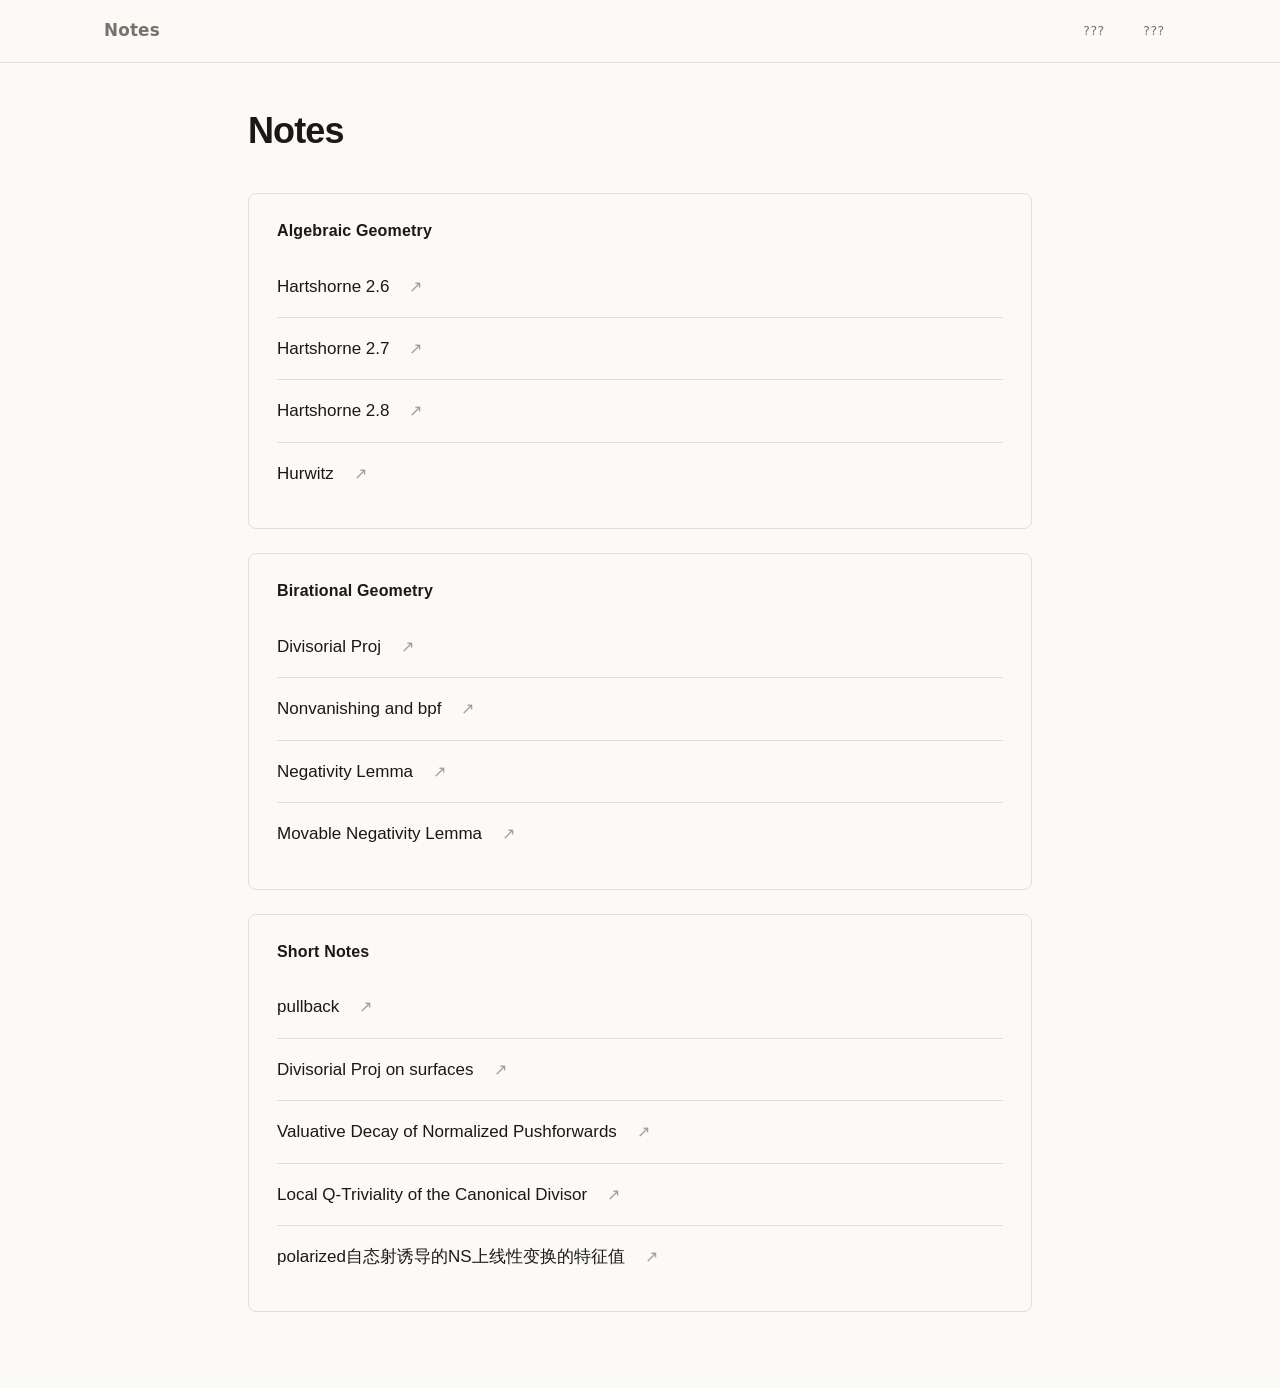
==== commit 2932c17c: "Add a short note on eigenvalues of polarized endomorphisms" ====
--- a/site/index.html
+++ b/site/index.html
@@ -120,7 +120,7 @@
   <div class="hero"><h1>Notes</h1></div>
   <section id="note">
     <div class="group"><p class="glabel">Algebraic Geometry</p><a class="row" href="notes/hartshorne-2-6.html"><span class="t">Hartshorne 2.6</span><span class="arrow">↗</span></a><a class="row" href="notes/hartshorne-2-7.html"><span class="t">Hartshorne 2.7</span><span class="arrow">↗</span></a><a class="row" href="notes/hartshorne-2-8.html"><span class="t">Hartshorne 2.8</span><span class="arrow">↗</span></a><a class="row" href="notes/hurwitz.html"><span class="t">Hurwitz</span><span class="arrow">↗</span></a></div><div class="group"><p class="glabel">Birational Geometry</p><a class="row" href="notes/divisorial-proj.html"><span class="t">Divisorial Proj</span><span class="arrow">↗</span></a><a class="row" href="notes/nonvanishing-bpf.html"><span class="t">Nonvanishing and bpf</span><span class="arrow">↗</span></a><a class="row" href="notes/negativity.html"><span class="t">Negativity Lemma</span><span class="arrow">↗</span></a><a class="row" href="notes/very-exceptional-negativity.html"><span class="t">Movable Negativity Lemma</span><span class="arrow">↗</span></a></div>
-    <div class="group" id="short-notes"><p class="glabel">Short Notes</p><a class="row" href="notes/pullback.html"><span class="t">pullback</span><span class="arrow">↗</span></a><a class="row" href="notes/divisorial-proj-surfaces.html"><span class="t">Divisorial Proj on surfaces</span><span class="arrow">↗</span></a><a class="row" href="notes/valuative-decay.html"><span class="t">Valuative Decay of Normalized Pushforwards</span><span class="arrow">↗</span></a><a class="row" href="notes/local-q-triviality.html"><span class="t">Local Q-Triviality of the Canonical Divisor</span><span class="arrow">↗</span></a></div>
+    <div class="group" id="short-notes"><p class="glabel">Short Notes</p><a class="row" href="notes/pullback.html"><span class="t">pullback</span><span class="arrow">↗</span></a><a class="row" href="notes/divisorial-proj-surfaces.html"><span class="t">Divisorial Proj on surfaces</span><span class="arrow">↗</span></a><a class="row" href="notes/valuative-decay.html"><span class="t">Valuative Decay of Normalized Pushforwards</span><span class="arrow">↗</span></a><a class="row" href="notes/local-q-triviality.html"><span class="t">Local Q-Triviality of the Canonical Divisor</span><span class="arrow">↗</span></a><a class="row" href="notes/polarized-ns-eigenvalues.html"><span class="t">polarized自态射诱导的NS上线性变换的特征值</span><span class="arrow">↗</span></a></div>
   </section>
 </div>
 
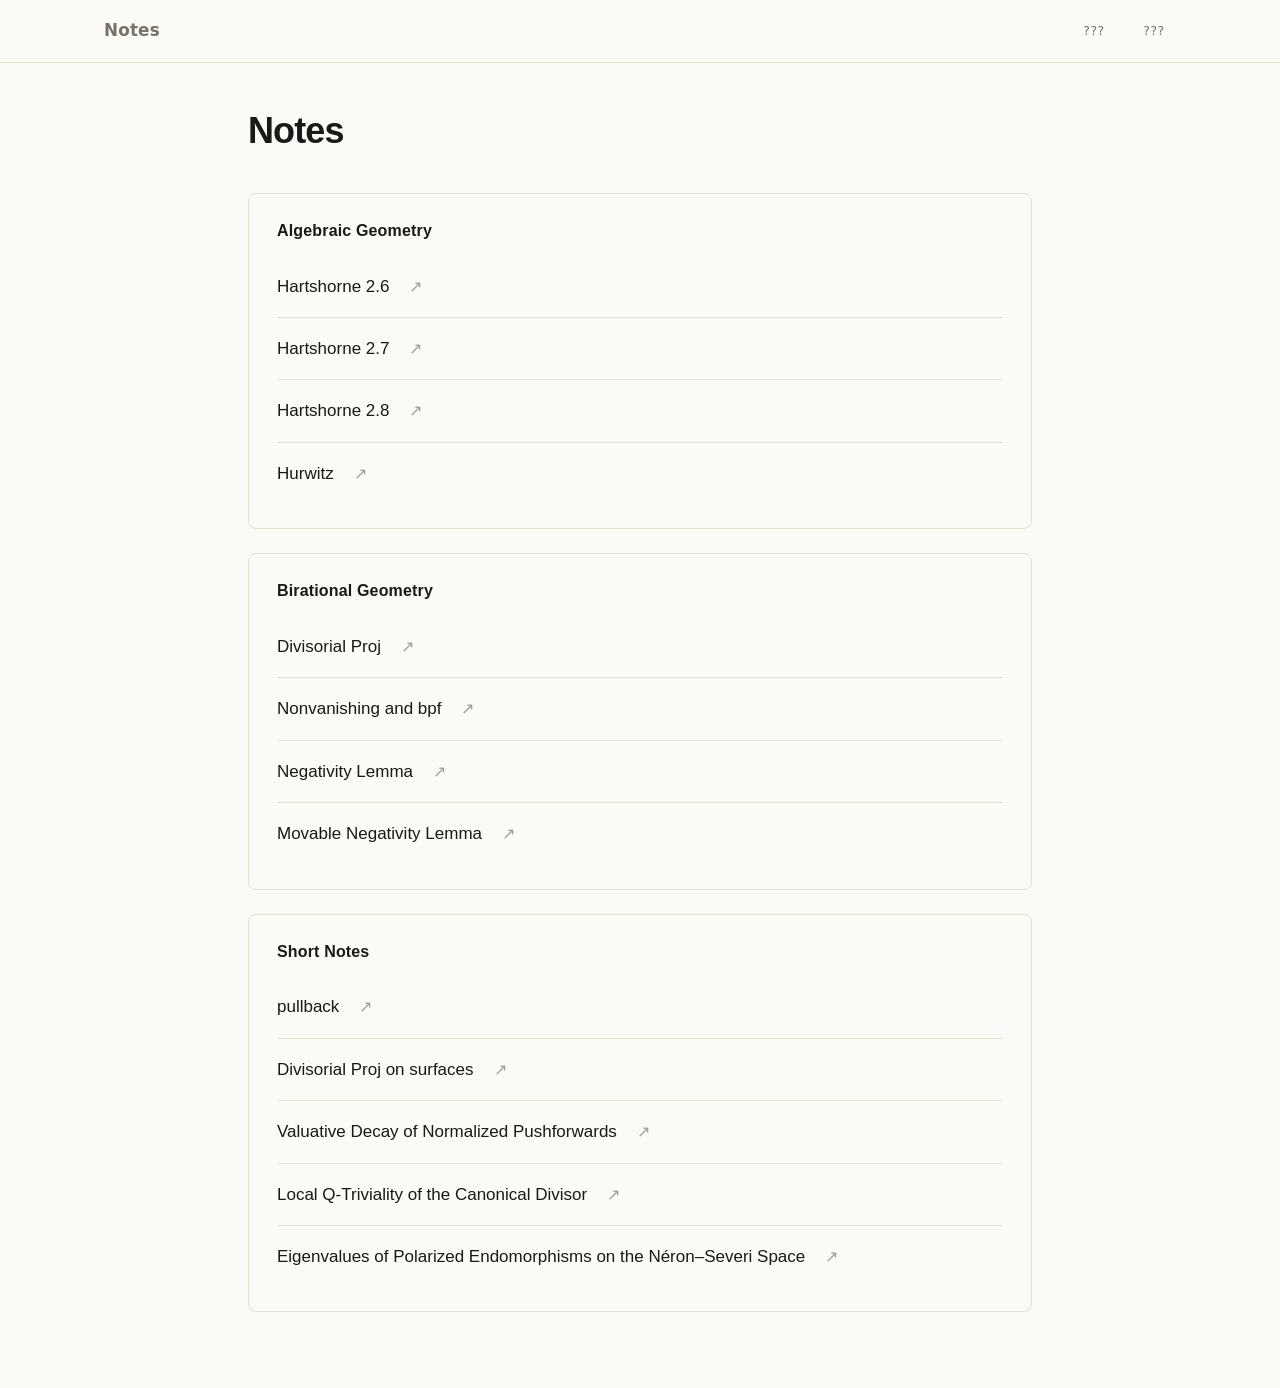
==== commit 2bd20f01: "Use an English title for the polarized endomorphisms note" ====
--- a/site/index.html
+++ b/site/index.html
@@ -120,7 +120,7 @@
   <div class="hero"><h1>Notes</h1></div>
   <section id="note">
     <div class="group"><p class="glabel">Algebraic Geometry</p><a class="row" href="notes/hartshorne-2-6.html"><span class="t">Hartshorne 2.6</span><span class="arrow">↗</span></a><a class="row" href="notes/hartshorne-2-7.html"><span class="t">Hartshorne 2.7</span><span class="arrow">↗</span></a><a class="row" href="notes/hartshorne-2-8.html"><span class="t">Hartshorne 2.8</span><span class="arrow">↗</span></a><a class="row" href="notes/hurwitz.html"><span class="t">Hurwitz</span><span class="arrow">↗</span></a></div><div class="group"><p class="glabel">Birational Geometry</p><a class="row" href="notes/divisorial-proj.html"><span class="t">Divisorial Proj</span><span class="arrow">↗</span></a><a class="row" href="notes/nonvanishing-bpf.html"><span class="t">Nonvanishing and bpf</span><span class="arrow">↗</span></a><a class="row" href="notes/negativity.html"><span class="t">Negativity Lemma</span><span class="arrow">↗</span></a><a class="row" href="notes/very-exceptional-negativity.html"><span class="t">Movable Negativity Lemma</span><span class="arrow">↗</span></a></div>
-    <div class="group" id="short-notes"><p class="glabel">Short Notes</p><a class="row" href="notes/pullback.html"><span class="t">pullback</span><span class="arrow">↗</span></a><a class="row" href="notes/divisorial-proj-surfaces.html"><span class="t">Divisorial Proj on surfaces</span><span class="arrow">↗</span></a><a class="row" href="notes/valuative-decay.html"><span class="t">Valuative Decay of Normalized Pushforwards</span><span class="arrow">↗</span></a><a class="row" href="notes/local-q-triviality.html"><span class="t">Local Q-Triviality of the Canonical Divisor</span><span class="arrow">↗</span></a><a class="row" href="notes/polarized-ns-eigenvalues.html"><span class="t">polarized自态射诱导的NS上线性变换的特征值</span><span class="arrow">↗</span></a></div>
+    <div class="group" id="short-notes"><p class="glabel">Short Notes</p><a class="row" href="notes/pullback.html"><span class="t">pullback</span><span class="arrow">↗</span></a><a class="row" href="notes/divisorial-proj-surfaces.html"><span class="t">Divisorial Proj on surfaces</span><span class="arrow">↗</span></a><a class="row" href="notes/valuative-decay.html"><span class="t">Valuative Decay of Normalized Pushforwards</span><span class="arrow">↗</span></a><a class="row" href="notes/local-q-triviality.html"><span class="t">Local Q-Triviality of the Canonical Divisor</span><span class="arrow">↗</span></a><a class="row" href="notes/polarized-ns-eigenvalues.html"><span class="t">Eigenvalues of Polarized Endomorphisms on the Néron–Severi Space</span><span class="arrow">↗</span></a></div>
   </section>
 </div>
 
